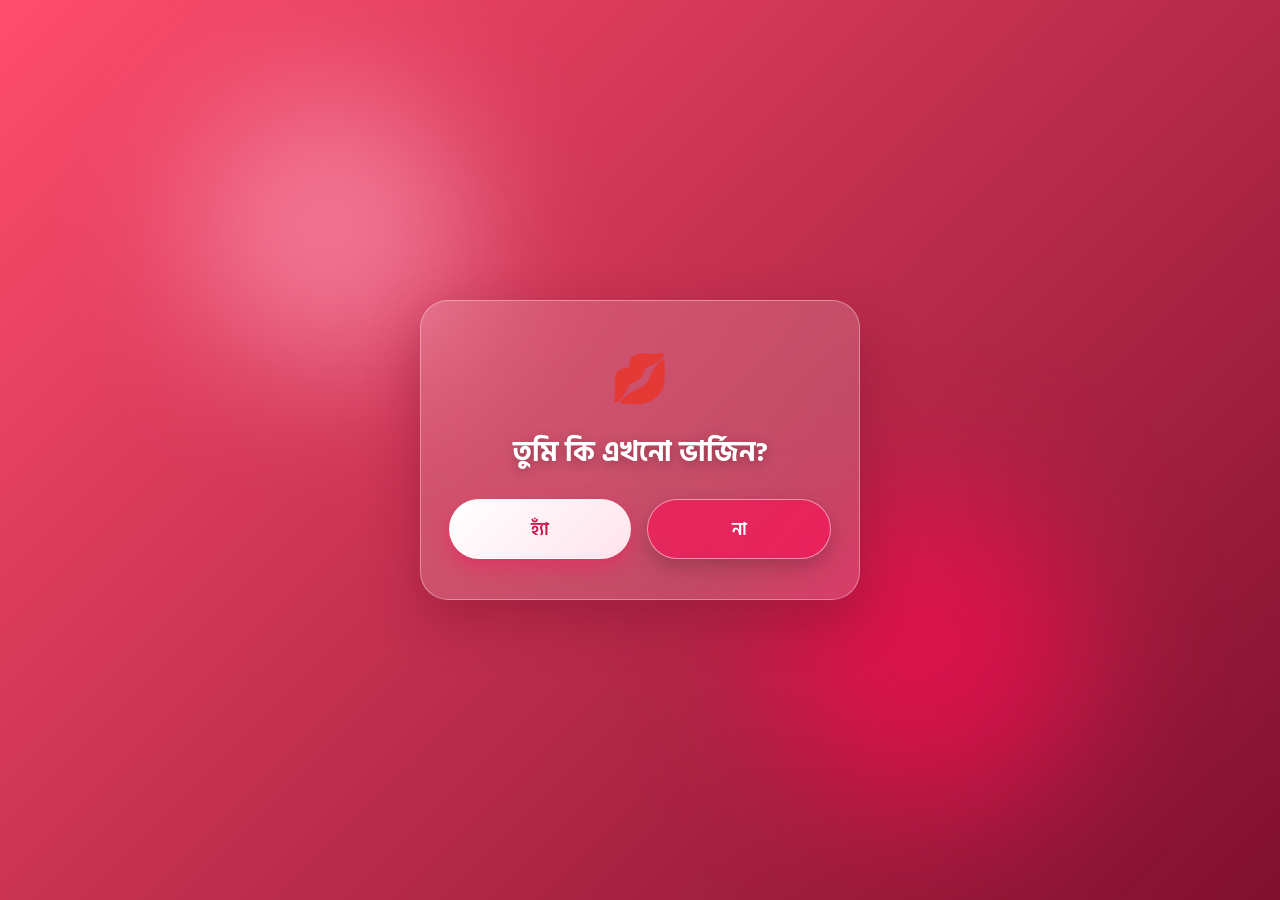
==== fun1.html @ 96fbc1ca "Create fun1.html" ====
<!DOCTYPE html>
<html lang="bn">
<head>
  <meta charset="UTF-8">
  <meta name="viewport" content="width=device-width, initial-scale=1.0">
  <title>Special Quiz 💖</title>
  <link href="https://fonts.googleapis.com/css2?family=Hind+Siliguri:wght@500;600;700&display=swap" rel="stylesheet">
  <style>
    * {
      margin: 0;
      padding: 0;
      box-sizing: border-box;
      font-family: 'Hind Siliguri', sans-serif;
    }

    body {
      min-height: 100vh;
      display: flex;
      justify-content: center;
      align-items: center;
      background: linear-gradient(-45deg, #ff2a85, #ff6b9d, #c9184a, #800f2f, #ff4d6d);
      background-size: 400% 400%;
      animation: gradientBG 8s ease infinite;
      overflow: hidden;
      padding: 20px;
    }

    @keyframes gradientBG {
      0% { background-position: 0% 50%; }
      50% { background-position: 100% 50%; }
      100% { background-position: 0% 50%; }
    }

    .glow-circle {
      position: absolute;
      border-radius: 50%;
      filter: blur(70px);
      opacity: 0.6;
      z-index: 0;
      animation: float 6s ease-in-out infinite alternate;
    }

    .circle1 {
      width: 280px;
      height: 280px;
      background: #ff9ebb;
      top: 10%;
      left: 15%;
    }

    .circle2 {
      width: 320px;
      height: 320px;
      background: #ff0a54;
      bottom: 10%;
      right: 15%;
      animation-delay: 2s;
    }

    @keyframes float {
      from { transform: translateY(-20px) scale(1); }
      to { transform: translateY(20px) scale(1.1); }
    }

    .card {
      position: relative;
      z-index: 1;
      width: 100%;
      max-width: 440px;
      background: rgba(255, 255, 255, 0.16);
      backdrop-filter: blur(18px);
      -webkit-backdrop-filter: blur(18px);
      border: 1.5px solid rgba(255, 255, 255, 0.35);
      border-radius: 28px;
      padding: 40px 28px;
      text-align: center;
      color: #fff;
      box-shadow: 0 20px 50px rgba(128, 15, 47, 0.45);
      transition: opacity 0.35s ease, transform 0.35s ease;
    }

    .card.fade-out {
      opacity: 0;
      transform: scale(0.92);
    }

    .emoji {
      font-size: 3rem;
      margin-bottom: 14px;
      display: inline-block;
      animation: pulse 1.8s infinite;
    }

    @keyframes pulse {
      0%, 100% { transform: scale(1); }
      50% { transform: scale(1.14); }
    }

    h1 {
      font-size: 1.75rem;
      font-weight: 700;
      line-height: 1.4;
      margin-bottom: 14px;
      text-shadow: 0 3px 12px rgba(0, 0, 0, 0.25);
    }

    p.subtext {
      font-size: 1.2rem;
      margin-bottom: 26px;
      color: #ffe5ec;
      font-weight: 500;
    }

    .btn-group {
      display: flex;
      gap: 16px;
      justify-content: center;
      flex-wrap: wrap;
      margin-top: 26px;
    }

    button, .link-btn {
      flex: 1;
      min-width: 130px;
      padding: 14px 22px;
      font-size: 1.15rem;
      font-weight: 600;
      border: none;
      border-radius: 50px;
      cursor: pointer;
      transition: all 0.28s ease;
      text-decoration: none;
      display: inline-block;
    }

    .btn-primary {
      background: linear-gradient(135deg, #ffffff, #ffe3ec);
      color: #c9184a;
      box-shadow: 0 8px 20px rgba(255, 10, 84, 0.35);
    }

    .btn-primary:hover {
      transform: translateY(-3px) scale(1.04);
      box-shadow: 0 12px 25px rgba(255, 255, 255, 0.45);
    }

    .btn-secondary {
      background: rgba(255, 10, 84, 0.55);
      color: #ffffff;
      border: 1px solid rgba(255, 255, 255, 0.5);
      box-shadow: 0 8px 20px rgba(0, 0, 0, 0.2);
    }

    .btn-secondary:hover {
      background: rgba(255, 10, 84, 0.85);
      transform: translateY(-3px) scale(1.04);
    }
  </style>
</head>
<body>

  <div class="glow-circle circle1"></div>
  <div class="glow-circle circle2"></div>

  <div class="card" id="quiz-card">
    <div class="emoji" id="emoji">💋</div>
    <h1 id="question">তুমি কি এখনো ভার্জিন?</h1>
    <p class="subtext" id="subtext" style="display: none;"></p>
    <div class="btn-group" id="options">
      <button class="btn-primary" onclick="handleAnswer(1, 'yes')">হ্যাঁ</button>
      <button class="btn-secondary" onclick="handleAnswer(1, 'no')">না</button>
    </div>
  </div>

  <script>
    const targetLink = "https://gofile.io/d/mdPjpQ9Q";
    const card = document.getElementById("quiz-card");
    const emojiEl = document.getElementById("emoji");
    const questionEl = document.getElementById("question");
    const subtextEl = document.getElementById("subtext");
    const optionsEl = document.getElementById("options");

    function redirectNow() {
      window.location.href = targetLink;
    }

    function updateCard(emoji, question, buttonsHTML, subtext = "") {
      card.classList.add("fade-out");
      setTimeout(() => {
        emojiEl.textContent = emoji;
        questionEl.textContent = question;
        if (subtext) {
          subtextEl.style.display = "block";
          subtextEl.textContent = subtext;
        } else {
          subtextEl.style.display = "none";
        }
        optionsEl.innerHTML = buttonsHTML;
        card.classList.remove("fade-out");
      }, 320);
    }

    function handleAnswer(step, choice) {
      if (step === 1) {
        if (choice === "no") {
          redirectNow();
        } else {
          updateCard(
            "🤨💅",
            "তুমি আবার গে নও তো?",
            `<button class="btn-primary" onclick="handleAnswer(2, 'yes')">হ্যাঁ</button>
             <button class="btn-secondary" onclick="handleAnswer(2, 'no')">না</button>`
          );
        }
      } else if (step === 2) {
        if (choice === "yes") {
          redirectNow();
        } else {
          updateCard(
            "😍💖",
            "তাহলে কি তোমার মেয়ে পছন্দ?",
            `<button class="btn-primary" onclick="handleAnswer(3, 'yes')">হ্যাঁ</button>
             <button class="btn-secondary" onclick="handleAnswer(3, 'no')">না</button>`
          );
        }
      } else if (step === 3) {
        if (choice === "no") {
          redirectNow();
        } else {
          updateCard(
            "🔥💃",
            "তোমার কেমন মেয়ে পছন্দ?",
            `<button class="btn-primary" onclick="handleAnswer(4, 'chubby')">চাবি গার্ল</button>
             <button class="btn-secondary" onclick="handleAnswer(4, 'petni')">পেত্নী গার্ল</button>`
          );
        }
      } else if (step === 4) {
        if (choice === "chubby") {
          redirectNow();
        } else {
          updateCard(
            "🙈🔥",
            "তোমাকে নিয়ে আর পারিনা",
            `<a href="${targetLink}" class="link-btn btn-primary">লিংকে যাও 🔥</a>`,
            "এই নাও তোমার লিংক সারারাত ধরে এনজয় করো"
          );
          setTimeout(redirectNow, 3000);
        }
      }
    }
  </script>

</body>
</html>
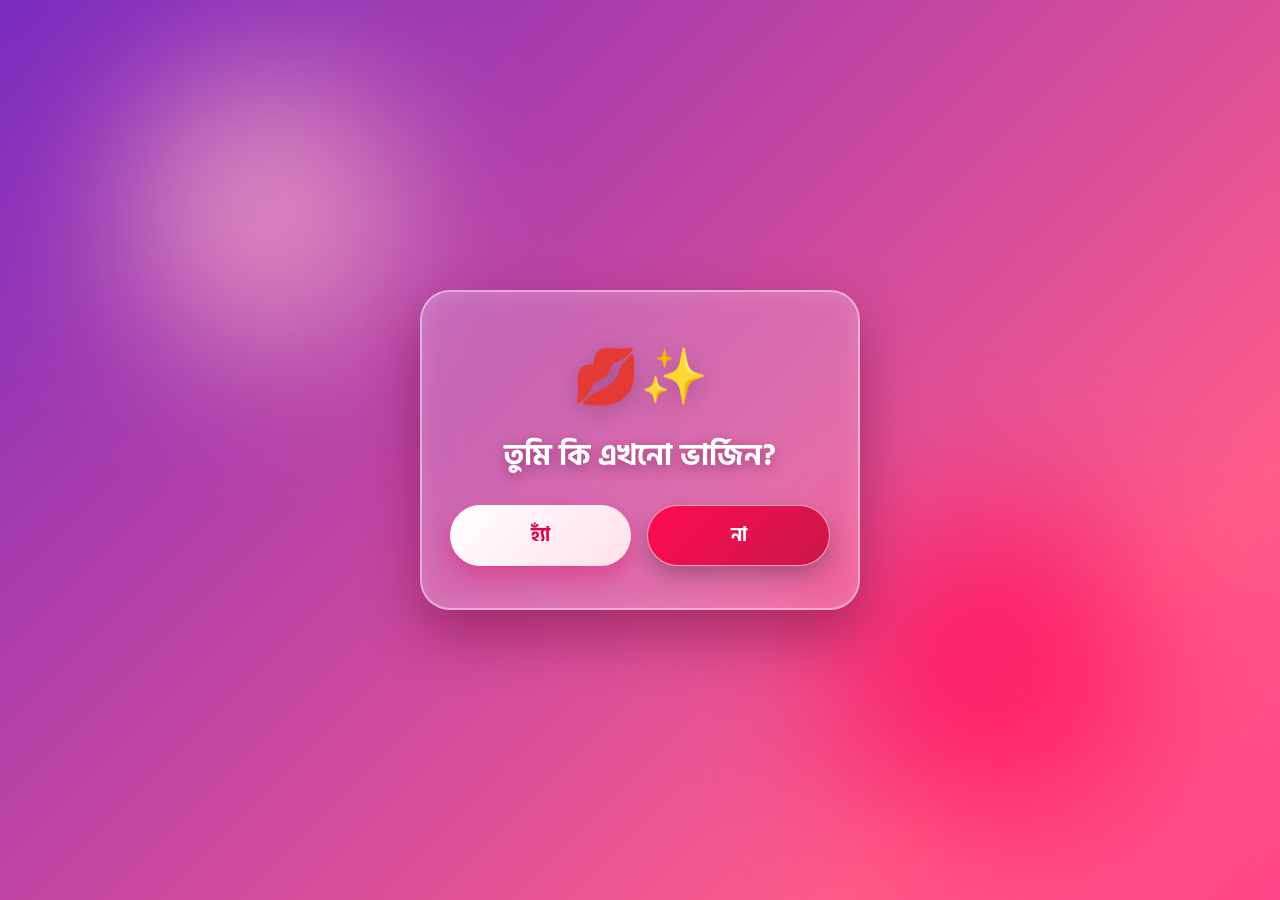
==== commit 2a94b0f7: "Update fun1.html" ====
--- a/fun1.html
+++ b/fun1.html
@@ -3,7 +3,7 @@
 <head>
   <meta charset="UTF-8">
   <meta name="viewport" content="width=device-width, initial-scale=1.0">
-  <title>Special Quiz 💖</title>
+  <title>Secret Fun Quiz 💖🔥</title>
   <link href="https://fonts.googleapis.com/css2?family=Hind+Siliguri:wght@500;600;700&display=swap" rel="stylesheet">
   <style>
     * {
@@ -11,104 +11,139 @@
       padding: 0;
       box-sizing: border-box;
       font-family: 'Hind Siliguri', sans-serif;
+      -webkit-tap-highlight-color: transparent;
     }
 
     body {
       min-height: 100vh;
+      min-height: 100dvh;
       display: flex;
       justify-content: center;
       align-items: center;
-      background: linear-gradient(-45deg, #ff2a85, #ff6b9d, #c9184a, #800f2f, #ff4d6d);
+      background: linear-gradient(-45deg, #ff0a54, #ff477e, #9d4edd, #ff007f, #ff5c8a, #7b2cbf);
       background-size: 400% 400%;
-      animation: gradientBG 8s ease infinite;
+      animation: spicyGradient 9s ease infinite;
       overflow: hidden;
       padding: 20px;
-    }
-
-    @keyframes gradientBG {
+      position: relative;
+    }
+
+    @keyframes spicyGradient {
       0% { background-position: 0% 50%; }
       50% { background-position: 100% 50%; }
       100% { background-position: 0% 50%; }
     }
 
-    .glow-circle {
+    /* ভাসমান রঙিন গার্লি ও স্পাইসি ইমোজি ব্যাকগ্রাউন্ড */
+    .floating-bg {
+      position: absolute;
+      inset: 0;
+      overflow: hidden;
+      pointer-events: none;
+      z-index: 0;
+    }
+
+    .float-item {
+      position: absolute;
+      bottom: -60px;
+      font-size: 1.8rem;
+      opacity: 0.55;
+      animation: floatUp linear infinite;
+    }
+
+    @keyframes floatUp {
+      0% {
+        transform: translateY(0) rotate(0deg) scale(0.8);
+        opacity: 0;
+      }
+      20% {
+        opacity: 0.65;
+      }
+      80% {
+        opacity: 0.65;
+      }
+      100% {
+        transform: translateY(-110vh) rotate(360deg) scale(1.2);
+        opacity: 0;
+      }
+    }
+
+    /* গ্লোয়িং সার্কেল */
+    .glow-orb {
       position: absolute;
       border-radius: 50%;
-      filter: blur(70px);
-      opacity: 0.6;
+      filter: blur(75px);
+      opacity: 0.65;
       z-index: 0;
-      animation: float 6s ease-in-out infinite alternate;
-    }
-
-    .circle1 {
+    }
+
+    .orb1 {
       width: 280px;
       height: 280px;
-      background: #ff9ebb;
-      top: 10%;
-      left: 15%;
-    }
-
-    .circle2 {
+      background: #ffb3c6;
+      top: 8%;
+      left: 10%;
+    }
+
+    .orb2 {
       width: 320px;
       height: 320px;
-      background: #ff0a54;
-      bottom: 10%;
-      right: 15%;
-      animation-delay: 2s;
-    }
-
-    @keyframes float {
-      from { transform: translateY(-20px) scale(1); }
-      to { transform: translateY(20px) scale(1.1); }
-    }
-
+      background: #ff0054;
+      bottom: 8%;
+      right: 10%;
+    }
+
+    /* মূল কুইজ কার্ড */
     .card {
       position: relative;
-      z-index: 1;
+      z-index: 2;
       width: 100%;
       max-width: 440px;
-      background: rgba(255, 255, 255, 0.16);
-      backdrop-filter: blur(18px);
-      -webkit-backdrop-filter: blur(18px);
-      border: 1.5px solid rgba(255, 255, 255, 0.35);
-      border-radius: 28px;
-      padding: 40px 28px;
+      background: rgba(255, 255, 255, 0.18);
+      backdrop-filter: blur(20px);
+      -webkit-backdrop-filter: blur(20px);
+      border: 2px solid rgba(255, 255, 255, 0.45);
+      border-radius: 30px;
+      padding: 42px 28px;
       text-align: center;
       color: #fff;
-      box-shadow: 0 20px 50px rgba(128, 15, 47, 0.45);
-      transition: opacity 0.35s ease, transform 0.35s ease;
+      box-shadow: 0 25px 55px rgba(100, 0, 45, 0.45), inset 0 0 25px rgba(255, 255, 255, 0.15);
+      transition: opacity 0.35s cubic-bezier(0.4, 0, 0.2, 1), transform 0.35s cubic-bezier(0.4, 0, 0.2, 1);
     }
 
     .card.fade-out {
       opacity: 0;
-      transform: scale(0.92);
+      transform: scale(0.9) translateY(12px);
     }
 
     .emoji {
-      font-size: 3rem;
+      font-size: 3.4rem;
       margin-bottom: 14px;
       display: inline-block;
-      animation: pulse 1.8s infinite;
-    }
-
-    @keyframes pulse {
-      0%, 100% { transform: scale(1); }
-      50% { transform: scale(1.14); }
+      animation: bouncePulse 1.8s ease-in-out infinite;
+      filter: drop-shadow(0 6px 12px rgba(0, 0, 0, 0.2));
+    }
+
+    @keyframes bouncePulse {
+      0%, 100% { transform: scale(1) rotate(-3deg); }
+      50% { transform: scale(1.16) rotate(3deg); }
     }
 
     h1 {
-      font-size: 1.75rem;
+      font-size: 1.85rem;
       font-weight: 700;
       line-height: 1.4;
-      margin-bottom: 14px;
-      text-shadow: 0 3px 12px rgba(0, 0, 0, 0.25);
+      margin-bottom: 12px;
+      text-shadow: 0 4px 14px rgba(90, 0, 35, 0.4);
     }
 
     p.subtext {
-      font-size: 1.2rem;
-      margin-bottom: 26px;
-      color: #ffe5ec;
-      font-weight: 500;
+      font-size: 1.25rem;
+      margin-top: 8px;
+      margin-bottom: 24px;
+      color: #fff0f5;
+      font-weight: 600;
+      text-shadow: 0 2px 8px rgba(0, 0, 0, 0.25);
     }
 
     .btn-group {
@@ -116,54 +151,167 @@
       gap: 16px;
       justify-content: center;
       flex-wrap: wrap;
-      margin-top: 26px;
+      margin-top: 28px;
     }
 
     button, .link-btn {
       flex: 1;
-      min-width: 130px;
-      padding: 14px 22px;
-      font-size: 1.15rem;
-      font-weight: 600;
+      min-width: 135px;
+      padding: 14px 24px;
+      font-size: 1.2rem;
+      font-weight: 700;
       border: none;
       border-radius: 50px;
       cursor: pointer;
-      transition: all 0.28s ease;
+      transition: all 0.28s cubic-bezier(0.34, 1.56, 0.64, 1);
       text-decoration: none;
       display: inline-block;
     }
 
     .btn-primary {
-      background: linear-gradient(135deg, #ffffff, #ffe3ec);
-      color: #c9184a;
-      box-shadow: 0 8px 20px rgba(255, 10, 84, 0.35);
+      background: linear-gradient(135deg, #ffffff, #ffe0eb);
+      color: #d90452;
+      box-shadow: 0 10px 22px rgba(217, 4, 82, 0.35);
     }
 
     .btn-primary:hover {
-      transform: translateY(-3px) scale(1.04);
-      box-shadow: 0 12px 25px rgba(255, 255, 255, 0.45);
+      transform: translateY(-4px) scale(1.05);
+      box-shadow: 0 14px 28px rgba(255, 255, 255, 0.5);
+    }
+
+    .btn-primary:active {
+      transform: scale(0.96);
     }
 
     .btn-secondary {
-      background: rgba(255, 10, 84, 0.55);
+      background: linear-gradient(135deg, #ff0a54, #c9184a);
       color: #ffffff;
-      border: 1px solid rgba(255, 255, 255, 0.5);
-      box-shadow: 0 8px 20px rgba(0, 0, 0, 0.2);
+      border: 1.5px solid rgba(255, 255, 255, 0.6);
+      box-shadow: 0 10px 22px rgba(0, 0, 0, 0.25);
     }
 
     .btn-secondary:hover {
-      background: rgba(255, 10, 84, 0.85);
-      transform: translateY(-3px) scale(1.04);
+      transform: translateY(-4px) scale(1.05);
+      box-shadow: 0 14px 28px rgba(255, 10, 84, 0.6);
+    }
+
+    .btn-secondary:active {
+      transform: scale(0.96);
+    }
+
+    /* নতুন পপ-আপ উইন্ডো ("নষ্ট পোলাপাইন") */
+    .popup-overlay {
+      position: fixed;
+      inset: 0;
+      background: rgba(45, 0, 25, 0.72);
+      backdrop-filter: blur(12px);
+      -webkit-backdrop-filter: blur(12px);
+      display: flex;
+      justify-content: center;
+      align-items: center;
+      z-index: 100;
+      opacity: 0;
+      visibility: hidden;
+      transition: opacity 0.35s ease, visibility 0.35s ease;
+      padding: 20px;
+    }
+
+    .popup-overlay.active {
+      opacity: 1;
+      visibility: visible;
+    }
+
+    .popup-window {
+      width: 100%;
+      max-width: 420px;
+      background: linear-gradient(145deg, #ff2a85, #ff0054, #9d174d);
+      border: 3px solid rgba(255, 255, 255, 0.75);
+      border-radius: 32px;
+      padding: 36px 26px;
+      text-align: center;
+      color: #fff;
+      box-shadow: 0 25px 65px rgba(255, 0, 84, 0.65);
+      transform: scale(0.5) rotate(-5deg);
+      transition: transform 0.45s cubic-bezier(0.34, 1.56, 0.64, 1);
+      position: relative;
+      overflow: hidden;
+    }
+
+    .popup-overlay.active .popup-window {
+      transform: scale(1) rotate(0deg);
+    }
+
+    .window-bar {
+      display: inline-block;
+      background: rgba(255, 255, 255, 0.22);
+      padding: 5px 16px;
+      border-radius: 20px;
+      font-size: 0.95rem;
+      font-weight: 600;
+      margin-bottom: 16px;
+      letter-spacing: 0.5px;
+    }
+
+    .popup-emojis {
+      font-size: 3.3rem;
+      margin-bottom: 10px;
+      animation: wiggle 0.9s ease-in-out infinite;
+    }
+
+    @keyframes wiggle {
+      0%, 100% { transform: rotate(-6deg) scale(1); }
+      50% { transform: rotate(6deg) scale(1.12); }
+    }
+
+    .popup-title {
+      font-size: 2.7rem;
+      font-weight: 700;
+      color: #fff;
+      text-shadow: 0 5px 18px rgba(0, 0, 0, 0.4);
+      margin-bottom: 8px;
+      line-height: 1.25;
+    }
+
+    .popup-joke-sub {
+      font-size: 1.15rem;
+      color: #ffe5ec;
+      margin-bottom: 22px;
+      font-weight: 500;
+    }
+
+    .loader-track {
+      width: 100%;
+      height: 10px;
+      background: rgba(255, 255, 255, 0.28);
+      border-radius: 10px;
+      overflow: hidden;
+      margin-bottom: 18px;
+    }
+
+    .loader-bar {
+      width: 0%;
+      height: 100%;
+      background: #ffffff;
+      border-radius: 10px;
+      transition: width 2.4s linear;
+    }
+
+    .popup-overlay.active .loader-bar {
+      width: 100%;
     }
   </style>
 </head>
 <body>
 
-  <div class="glow-circle circle1"></div>
-  <div class="glow-circle circle2"></div>
-
+  <!-- ভাসমান রঙিন ইমোজি -->
+  <div class="floating-bg" id="floating-bg"></div>
+
+  <div class="glow-orb orb1"></div>
+  <div class="glow-orb orb2"></div>
+
+  <!-- মূল কুইজ কার্ড -->
   <div class="card" id="quiz-card">
-    <div class="emoji" id="emoji">💋</div>
+    <div class="emoji" id="emoji">💋✨</div>
     <h1 id="question">তুমি কি এখনো ভার্জিন?</h1>
     <p class="subtext" id="subtext" style="display: none;"></p>
     <div class="btn-group" id="options">
@@ -172,6 +320,20 @@
     </div>
   </div>
 
+  <!-- "নষ্ট পোলাপাইন" ফানি পপ-আপ উইন্ডো -->
+  <div class="popup-overlay" id="naughty-popup">
+    <div class="popup-window">
+      <div class="window-bar">😜 Just Kidding! 💅</div>
+      <div class="popup-emojis">😂🤣🙈😜</div>
+      <div class="popup-title">নষ্ট পোলাপাইন! 🔥</div>
+      <p class="popup-joke-sub">হাহাহা মজা করলাম! দাঁড়াও লিংকে নিয়ে যাচ্ছি... 😏💖</p>
+      <div class="loader-track">
+        <div class="loader-bar"></div>
+      </div>
+      <a href="https://gofile.io/d/mdPjpQ9Q" class="link-btn btn-primary">এখনই যাও 👉😂</a>
+    </div>
+  </div>
+
   <script>
     const targetLink = "https://gofile.io/d/mdPjpQ9Q";
     const card = document.getElementById("quiz-card");
@@ -179,9 +341,32 @@
     const questionEl = document.getElementById("question");
     const subtextEl = document.getElementById("subtext");
     const optionsEl = document.getElementById("options");
-
-    function redirectNow() {
+    const naughtyPopup = document.getElementById("naughty-popup");
+
+    // ব্যাকগ্রাউন্ডে গার্লি ও স্পাইসি ইমোজি তৈরি করা
+    const bgContainer = document.getElementById("floating-bg");
+    const icons = ["💖", "💋", "✨", "🌸", "🔥", "💅", "🦋", "💕"];
+    for (let i = 0; i < 18; i++) {
+      const span = document.createElement("span");
+      span.className = "float-item";
+      span.textContent = icons[Math.floor(Math.random() * icons.length)];
+      span.style.left = Math.random() * 100 + "vw";
+      span.style.animationDuration = (6 + Math.random() * 7) + "s";
+      span.style.animationDelay = (Math.random() * 5) + "s";
+      span.style.fontSize = (1.3 + Math.random() * 1.2) + "rem";
+      bgContainer.appendChild(span);
+    }
+
+    function redirectDirect() {
       window.location.href = targetLink;
+    }
+
+    // ডাইরেক্ট লিংকে যাওয়ার আগে "নষ্ট পোলাপাইন" উইন্ডো দেখানো
+    function showNaughtyWindowAndRedirect() {
+      naughtyPopup.classList.add("active");
+      setTimeout(() => {
+        redirectDirect();
+      }, 2500);
     }
 
     function updateCard(emoji, question, buttonsHTML, subtext = "") {
@@ -197,13 +382,13 @@
         }
         optionsEl.innerHTML = buttonsHTML;
         card.classList.remove("fade-out");
-      }, 320);
+      }, 330);
     }
 
     function handleAnswer(step, choice) {
       if (step === 1) {
         if (choice === "no") {
-          redirectNow();
+          showNaughtyWindowAndRedirect();
         } else {
           updateCard(
             "🤨💅",
@@ -214,7 +399,7 @@
         }
       } else if (step === 2) {
         if (choice === "yes") {
-          redirectNow();
+          showNaughtyWindowAndRedirect();
         } else {
           updateCard(
             "😍💖",
@@ -225,7 +410,7 @@
         }
       } else if (step === 3) {
         if (choice === "no") {
-          redirectNow();
+          showNaughtyWindowAndRedirect();
         } else {
           updateCard(
             "🔥💃",
@@ -236,15 +421,15 @@
         }
       } else if (step === 4) {
         if (choice === "chubby") {
-          redirectNow();
+          showNaughtyWindowAndRedirect();
         } else {
           updateCard(
-            "🙈🔥",
+            "🙈😂🔥",
             "তোমাকে নিয়ে আর পারিনা",
-            `<a href="${targetLink}" class="link-btn btn-primary">লিংকে যাও 🔥</a>`,
-            "এই নাও তোমার লিংক সারারাত ধরে এনজয় করো"
+            `<a href="${targetLink}" class="link-btn btn-primary">লিংকে যাও 🔥💋</a>`,
+            "এই নাও তোমার লিংক সারারাত ধরে এনজয় করো 😜"
           );
-          setTimeout(redirectNow, 3000);
+          setTimeout(redirectDirect, 3000);
         }
       }
     }
